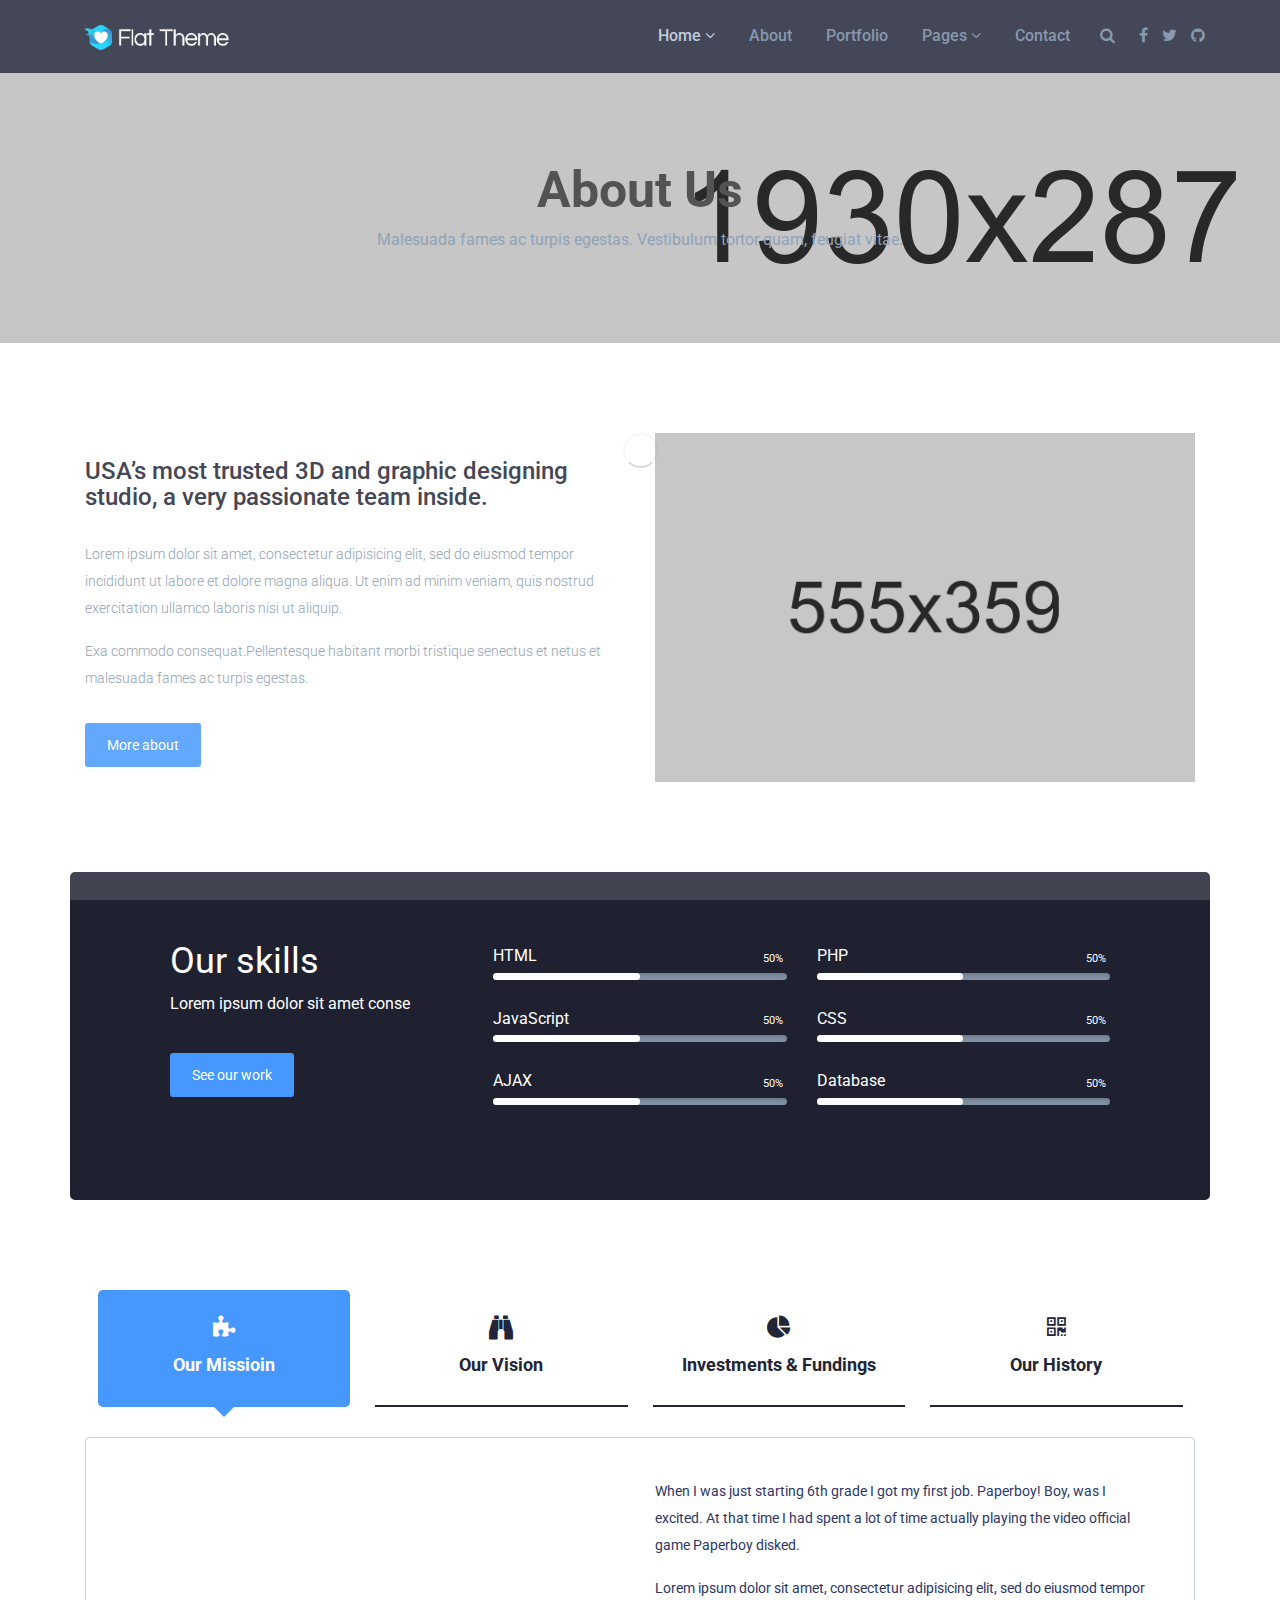
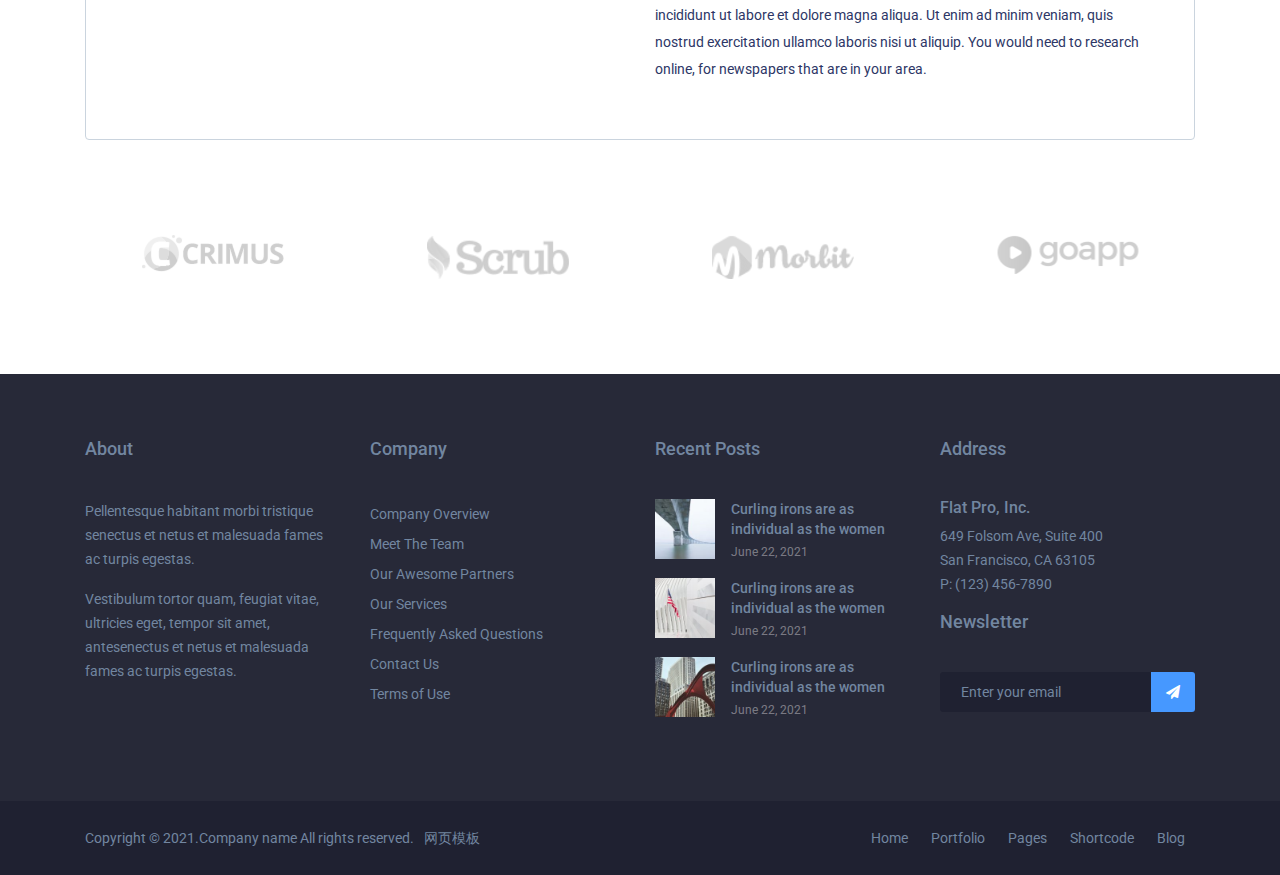
==== about.html @ 031cdf98 "Commit" ====
<!DOCTYPE html>
<html lang="en">

<head>
    <!-- Required meta tags -->
    <meta charset="utf-8">
    <meta name="viewport" content="width=device-width, initial-scale=1, shrink-to-fit=no">
    <title></title>

        <!-- Required CSS files -->
    <link href="https://fonts.googleapis.com/css?family=Roboto:300,300i,400,400i,500,500i,700,700i" rel="stylesheet">
    <link rel="stylesheet" href="assets/css/owl.carousel.css">
    <link rel="stylesheet" href="assets/css/barfiller.css">
    <link rel="stylesheet" href="assets/css/animate.css">
    <link rel="stylesheet" href="assets/css/font-awesome.min.css">
    <link rel="stylesheet" href="assets/css/bootstrap.min.css">
    <link rel="stylesheet" href="assets/css/slicknav.css">
    <link rel="stylesheet" href="assets/css/main.css">
</head>

<body>
    <div class="preloader">
        <span class="preloader-spin"></span>
    </div>
    <div class="site">
        


            <header>
            <div class="container">
                <div class="row">
                    <div class="col-6 col-sm-3 logo-column">
                        <a href="index.html" class="logo">
                            <img src="assets/img/logo.png" alt="logo">
                        </a>
                    </div>
                    <div class="col-6 col-sm-9 nav-column clearfix">
                        <div class="right-nav">
                            <span class="search-icon fa fa-search"></span>
                            <form action="#" class="search-form">
                                <input type="search" placeholder="search now">
                                <button type="submit"><i class="fa fa-search"></i></button>
                            </form>
                            <div class="header-social">
                                <a href="#" class="fa fa-facebook"></a>
                                <a href="#" class="fa fa-twitter"></a>
                                <a href="#" class="fa fa-github"></a>
                            </div>
                        </div>
                        <nav id="menu" class="d-none d-lg-block">
                            <ul>
                                <li class="current-menu-item has-child">
                                    <a href="index.html">Home</a>
                                    <ul class="sub-menu">
                                        <li><a href="index.html">Home - 01</a></li>
                                        <li><a href="index-2.html">Home - 02</a></li>
                                        <li><a href="index-3.html">Home - 03</a></li>
                                    </ul>
                                </li>
                                <li><a href="about.html">About</a></li>
                                <li><a href="portfolio.html">Portfolio</a></li>
                                <li class="has-child">
                                    <a href="#">Pages</a>
                                    <ul class="sub-menu">
                                        <li><a href="404.html">404</a></li>
                                        <li><a href="about.html">About</a></li>
                                        <li><a href="career.html">Career</a></li>
                                        <li><a href="coming-soon.html">Coming Soon</a></li>
                                        <li><a href="contact.html">Contact</a></li>
                                        <li><a href="faq.html">Faq</a></li>
                                        <li><a href="portfolio.html">Portfolio</a></li>
                                        <li><a href="pricing.html">Pricing</a></li>
                                        <li><a href="service.html">Service</a></li>
                                        <li><a href="team.html">Team</a></li>
                                        <li><a href="testimonial.html">Testimonial</a></li>
                                    </ul>
                                </li>
                                <li><a href="contact.html">Contact</a></li>
                            </ul>
                        </nav>
                    </div>
                </div>
            </div>
        </header>    <div class="page-title sp" style="background-image: url(assets/img/page-title.jpg)">
    <div class="container text-center">
        <h2>About Us</h2>
        <p>Malesuada fames ac turpis egestas. Vestibulum tortor quam, feugiat vitae.</p>
    </div>
</div>        
    <div class="about-area sp">
    <div class="container">
        <div class="row">
            <div class="col-md-6">
                <div class="about-content">
                    <h3>USA’s most trusted 3D and graphic designing studio, a very passionate team inside.</h3>
                    <p>Lorem ipsum dolor sit amet, consectetur adipisicing elit, sed do eiusmod tempor incididunt ut labore et dolore magna aliqua. Ut enim ad minim veniam, quis nostrud exercitation ullamco laboris nisi ut aliquip. </p>
                    <p>Exa commodo consequat.Pellentesque habitant morbi tristique senectus et netus et malesuada fames ac turpis egestas.</p>
                    <a href="#" class="button">More about</a>
                </div>
            </div>
            <div class="col-md-6">
                <div class="about-img">
                    <img src="assets/img/about.png" alt="">
                </div>
            </div>
        </div>
    </div>
</div>    <div class="skill-area spb">
    <div class="container">
        <div class="row">
            <div class="col-md-4">
                <div class="skill-title">
                    <h2>Our skills</h2>
                    <p>Lorem ipsum dolor sit amet conse</p>
                    <a href="#" class="button">See our work</a>
                </div>
            </div>
            <div class="col-md-8">
                <div class="row">
                    <div class="col-sm-6 single-skill">
                        <h4>HTML</h4>
                        <div class="barfiller">
                            <span class="tip"></span>
                            <span class="fill" data-percentage="50"></span>
                        </div>
                    </div>
                    <div class="col-sm-6 single-skill">
                        <h4>PHP</h4>
                        <div class="barfiller">
                            <span class="tip"></span>
                            <span class="fill" data-percentage="50"></span>
                        </div>
                    </div>
                    <div class="col-sm-6 single-skill">
                        <h4>JavaScript</h4>
                        <div class="barfiller">
                            <span class="tip"></span>
                            <span class="fill" data-percentage="50"></span>
                        </div>
                    </div>
                    <div class="col-sm-6 single-skill">
                        <h4>CSS</h4>
                        <div class="barfiller">
                            <span class="tip"></span>
                            <span class="fill" data-percentage="50"></span>
                        </div>
                    </div>
                    <div class="col-sm-6 single-skill">
                        <h4>AJAX</h4>
                        <div class="barfiller">
                            <span class="tip"></span>
                            <span class="fill" data-percentage="50"></span>
                        </div>
                    </div>
                    <div class="col-sm-6 single-skill">
                        <h4>Database</h4>
                        <div class="barfiller">
                            <span class="tip"></span>
                            <span class="fill" data-percentage="50"></span>
                        </div>
                    </div>
                </div>
            </div>
        </div>
    </div>
</div>    <div class="tabs-area spb">
    <div class="container">
        <ul class="nav tabs-nav" id="pills-tab" role="tablist">
            <li class="nav-item">
                <a class="nav-link active" id="pills-home-tab" data-toggle="pill" href="#mission">
                    <i class="fa fa-puzzle-piece"></i>
                    <span>Our Missioin</span>
                </a>
            </li>
            <li class="nav-item">
                <a class="nav-link" id="pills-profile-tab" data-toggle="pill" href="#vision">
                    <i class="fa fa-binoculars"></i>
                    <span>Our Vision</span>
                </a>
            </li>
            <li class="nav-item">
                <a class="nav-link" id="pills-profile-tab" data-toggle="pill" href="#funds">
                    <i class="fa fa-pie-chart"></i>
                    <span>Investments & Fundings</span>
                </a>
            </li>
            <li class="nav-item">
                <a class="nav-link" id="pills-profile-tab" data-toggle="pill" href="#history">
                    <i class="fa fa-qrcode"></i>
                    <span>Our History</span>
                </a>
            </li>

        </ul>
        <div class="tab-content" id="pills-tabContent">
            <div class="tab-pane fade show active" id="mission" role="tabpanel">
                <div class="row">
                    <div class="col-md-6">
                        <img src="http://lorempicsum.com/simpsons/490/200/2" alt="">
                    </div>
                    <div class="col-md-6">
                        <p>When I was just starting 6th grade I got my first job. Paperboy! Boy, was I excited. At that time I had spent a lot of time actually playing the video official game Paperboy disked.</p>
                        <p>Lorem ipsum dolor sit amet, consectetur adipisicing elit, sed do eiusmod tempor incididunt ut labore et dolore magna aliqua. Ut enim ad minim veniam, quis nostrud exercitation ullamco laboris nisi ut aliquip. You would need to research online, for newspapers that are in your area.</p>
                    </div>
                </div>
            </div>
            <div class="tab-pane fade" id="vision" role="tabpanel">
                    <div class="row">
                        <div class="col-md-6">
                            <p><strong>When I was just starting 6th grade I got my first job. Paperboy! Boy, was I excited. At that time I had spent a lot of time actually playing the video official game Paperboy disked.</strong></p>
                            <p>Lorem ipsum dolor sit amet, consectetur adipisicing elit, sed do eiusmod tempor incididunt ut labore et dolore magna aliqua. Ut enim ad minim veniam, quis nostrud exercitation ullamco laboris nisi ut aliquip.</p>
                        </div>
                        <div class="col-md-6">
                            <p>When I was just starting 6th grade I got my first job. Paperboy! Boy, was I excited. At that time I had spent a lot of time actually playing the video official game Paperboy disked.</p>
                            <p>Lorem ipsum dolor sit amet, consectetur adipisicing elit, sed do eiusmod tempor incididunt ut labore et dolore magna aliqua. Ut enim ad minim veniam, quis nostrud exercitation ullamco laboris nisi ut aliquip. You would need to research online, for newspapers that are in your area.</p>
                        </div>
                    </div>
            </div>
            <div class="tab-pane fade" id="funds" role="tabpanel">
                    <div class="row">
                        <div class="col-md-6">
                            <p><strong>When I was just starting 6th grade I got my first job. Paperboy! Boy, was I excited. At that time I had spent a lot of time actually playing the video official game Paperboy disked.</strong></p>
                            <p>Lorem ipsum dolor sit amet, consectetur adipisicing elit, sed do eiusmod tempor incididunt ut labore et dolore magna aliqua. Ut enim ad minim veniam, quis nostrud exercitation ullamco laboris nisi ut aliquip.</p>
                        </div>
                        <div class="col-md-6">
                            <img src="http://lorempicsum.com/simpsons/490/200/3" alt="">
                        </div>
                    </div>
            </div>
            <div class="tab-pane fade" id="history" role="tabpanel">
                <div class="row">
                    <div class="col-md-6">
                        <img src="http://lorempicsum.com/simpsons/490/100/3" alt="">
                        <br>
                        <br>
                        <p>Lorem ipsum dolor sit amet, consectetur adipisicing elit, sed do eiusmod tempor incididunt ut labore et dolore magna aliqua. Ut enim ad minim veniam, quis nostrud exercitation ullamco laboris nisi utad minim veniam, quis nostrud exercitation ullamco laboris nisi ut aliquip.</p>
                    </div>
                    <div class="col-md-6">
                        <p><strong>When I was just starting 6th grade I got my first job. Paperboy! Boy, was I excited. At that time I had spent a lot of time actually playing the video official game Paperboy disked.</strong></p>
                        <p>Lorem ipsum dolor sit amet, consectetur adipisicing elit, sed do eiusmod tempor incididunt ut labore et dolore magna aliqua. Ut enim ad minim veniam, quis nostrud exercitation ullamco laboris nisi ut aliquip. You would need to research online, for newspapers that are in your area.</p>
                    </div>
                </div>
            </div>
        </div>

    </div>
</div>    <div class="spb">
        <div class="brand-area">
    <div class="container">
        <div class="row">
            <div class="col-md-3 col-6 single-brand">
                <div class="inner">
                    <a href="#">
                        <img src="assets/img/brand1.png" alt="">
                    </a>
                </div>
            </div>
            <div class="col-md-3 col-6 single-brand">
                <div class="inner">
                    <a href="#">
                        <img src="assets/img/brand2.png" alt="">
                    </a>
                </div>
            </div>
            <div class="col-md-3 col-6 single-brand">
                <div class="inner">
                    <a href="#">
                        <img src="assets/img/brand3.png" alt="">
                    </a>
                </div>
            </div>
            <div class="col-md-3 col-6 single-brand">
                <div class="inner">
                    <a href="#">
                        <img src="assets/img/brand4.png" alt="">
                    </a>
                </div>
            </div>
        </div>
    </div>
</div>    </div>
    <footer>
    <div class="footer-top">
        <div class="container">
            <div class="row">
                <div class="col-md-6 col-lg-3 footer_widget">
                    <div class="inner">
                        <h4>About</h4>
                        <p>Pellentesque habitant morbi tristique senectus et netus et malesuada fames ac turpis egestas.</p>
                        <p>Vestibulum tortor quam, feugiat vitae, ultricies eget, tempor sit amet, antesenectus et netus et malesuada fames ac turpis egestas.</p>
                    </div>
                </div>
                <div class="col-md-6 col-lg-3 footer_widget">
                    <div class="inner">
                        <h4>Company</h4>
                        <ul>
                            <li><a href="#">Company Overview</a></li>
                            <li><a href="#">Meet The Team</a></li>
                            <li><a href="#">Our Awesome Partners</a></li>
                            <li><a href="#">Our Services</a></li>
                            <li><a href="#">Frequently Asked Questions</a></li>
                            <li><a href="#">Contact Us</a></li>
                            <li><a href="#">Terms of Use</a></li>
                        </ul>
                    </div>
                </div>
                <div class="col-md-6 col-lg-3 footer_widget">
                    <div class="inner">
                        <h4>Recent Posts</h4>
                        <div class="media">
                            <a href="#">
                                <img src="assets/img/recent1.jpg" class="d-flex mr-3" alt="">
                            </a>
                            <div class="media-body">
                                <h5>
                                    <a href="#">Curling irons are as individual as the women</a>
                                </h5>
                                <span>June 22, 2021</span>
                            </div>
                        </div>
                        <div class="media">
                            <a href="#">
                                <img src="assets/img/recent2.jpg" class="d-flex mr-3" alt="">
                            </a>
                            <div class="media-body">
                                <h5>
                                    <a href="#">Curling irons are as individual as the women</a>
                                </h5>
                                <span>June 22, 2021</span>
                            </div>
                        </div>
                        <div class="media">
                            <a href="#">
                                <img src="assets/img/recent3.jpg" class="d-flex mr-3" alt="">
                            </a>
                            <div class="media-body">
                                <h5>
                                    <a href="#">Curling irons are as individual as the women</a>
                                </h5>
                                <span>June 22, 2021</span>
                            </div>
                        </div>
                    </div>
                </div>
                <div class="col-md-6 col-lg-3 footer_widget">
                    <div class="inner">
                        <h4>Address</h4>
                        <h5>Flat Pro, Inc.</h5>
                        <p>649 Folsom Ave, Suite 400 <br>San Francisco, CA 63105 <br>P: (123) 456-7890</p>
                        <h4>Newsletter</h4>
                        <form action="#" class="nw_form">
                            <input placeholder="Enter your email" type="email">
                            <button><i class="fa fa-paper-plane"></i></button>
                        </form>
                    </div>
                </div>
            </div>
        </div>
    </div>
    <div class="footer-bottom">
        <div class="container">
            <div class="row">
                <div class="col-lg-6">
                    <div class="copyright-txt">
                        Copyright &copy; 2021.Company name All rights reserved.<a target="_blank" href="http://sc.chinaz.com/moban/">&#x7F51;&#x9875;&#x6A21;&#x677F;</a>
                    </div>
                </div>
                <div class="col-lg-6 text-right">
                    <div class="footer-nav">
                        <a href="#">Home</a>
                        <a href="#">Portfolio</a>
                        <a href="#">Pages</a>
                        <a href="#">Shortcode</a>
                        <a href="#">Blog</a>
                    </div>
                </div>
            </div>
        </div>
    </div>
</footer>
       
       
        
    </div>

    <!--Required JS files-->
<script src="assets/js/jquery-2.2.4.min.js"></script>
<script src="assets/js/vendor/popper.min.js"></script>
<script src="assets/js/vendor/bootstrap.min.js"></script>
<script src="assets/js/vendor/owl.carousel.min.js"></script>
<script src="assets/js/vendor/isotope.pkgd.min.js"></script>
<script src="assets/js/vendor/jquery.barfiller.js"></script>
<script src="assets/js/vendor/loopcounter.js"></script>
<script src="assets/js/vendor/slicknav.min.js"></script>
<script src="assets/js/active.js"></script>

</body>

</html>
---- assets/css/barfiller.css ----
body {
    font-family: Arial;
    background:#eee;
}

.barfiller {
    width:100%;
    height:12px;
    background:#fcfcfc;
    border:1px solid #ccc;
    position:relative;
    margin-bottom:20px;
    box-shadow: inset 1px 4px 9px -6px rgba(0,0,0,.5); 
    -moz-box-shadow: inset 1px 4px 9px -6px rgba(0,0,0,.5); 
}

.barfiller .fill {
    display:block;
    position:relative;
    width:0px;
    height:100%;
    background:#333;
    z-index:1;
}

.barfiller .tipWrap {
    display:none;
}

.barfiller .tip {
    margin-top:-30px;
    padding:2px 4px;
    font-size:11px;
    color:#fff;
    left:0px;
    position:absolute;
    z-index:2;
    background: #333;
} 

.barfiller .tip:after {
    border:solid;
    border-color:rgba(0,0,0,.8) transparent;
    border-width:6px 6px 0 6px;
    content:"";
    display:block;
    position:absolute;
    left:9px;
    top:100%;
    z-index:9
}
---- assets/css/main.css ----
@charset "UTF-8";
/*******************************************
 *******************************************
 *
 * @File: FlatPro by themeum.
 *
 * This file contains the styling for the actual theme, this
 * is the file you need to edit to change the look of the
 * theme.
 *
 * This files contents are outlined below >>>
 *
 *******************************************
 *******************************************
 *
 * == INDEX PAGE CSS
 *
 * 00 - 00 - common & reset css
 * 01. header
 * 02. hero-area 
 * 03. brand-area
 * 04. service-area
 * 05. portfolio-area
 * 06. testimonial-area
 * 07. faq-area
 * 08. footer-top
 * 09. tabs-area
 * 10. about-area
 * 11. team-area
 * 12. contact-area
 * 13. skill-area
 * 14. pricing-area
 * 15. extra */
/*****************************
 *   00 - common & reset css
 *****************************
 *
 */
.c1 {
  color: #2d3666; }

.c1-bg {
  background-color: #2d3666; }

.c1-bo {
  border-color: #2d3666 !important; }

.c2 {
  color: #222538; }

.c2-bg {
  background-color: #222538; }

.c2-bo {
  border-color: #222538 !important; }

.c3, #menu ul ul li a:hover, .single-service.bordered .inner:hover .icon, .bordered.single-service-2 .inner:hover .icon, .bordered.single-service-3 .inner:hover .icon,
.single-service.bordered .inner:hover h4,
.bordered.single-service-2 .inner:hover h4,
.bordered.single-service-3 .inner:hover h4, .single-service-3 .inner:hover .title .icon, .isotope-menu li.active, .isotope-menu li:hover, .single-portfolio .inner .portfolio-img .hover-content .button, .single-portfolio .inner .portfolio-content h3:hover, .faq-sidebar li a, .single-pricing .inner a.button:hover, .single-pricing-2 .inner a.button:hover, .single-pricing-2.active .inner a.button {
  color: #4698ff; }

.c3-bg, .bg1, .button, .hero-slider .owl-dots .owl-dot.active, .single-service-2:hover .inner, .single-portfolio .inner .portfolio-img .hover-content, .faq .single-item.active, .single-faq h2 span, .footer_widget .nw_form button, .tabs-area .tabs-nav li a.active, .single-team .inner .team-img::after, .single-pricing.active .inner, .active.single-pricing-2 .inner, .single-pricing-2.active .inner .title .price {
  background-color: #4698ff; }

.c3-bo, .button, .single-service.bordered .inner:hover, .bordered.single-service-2 .inner:hover, .bordered.single-service-3 .inner:hover, .testimonial-slider .single-slide, .tabs-area .tabs-nav li a::after, .tabs-area .tabs-nav li a.active, .contact-form input:not([type="submit"]):focus,
.contact-form textarea:focus {
  border-color: #4698ff !important; }

.trns, .button, .button-2, .nav-column a, .nav-column span, .nav-column .right-nav span, form.search-form, #menu ul > li > a, #menu ul ul, #menu ul ul::after, #menu ul ul li a, .hero-slider .owl-dots .owl-dot, .single-service .inner, .single-service-2 .inner, .single-service-3 .inner, .single-service .inner .title .icon, .single-service-2 .inner .title .icon, .single-service-3 .inner .title .icon, .single-service .inner .title h4, .single-service-2 .inner .title h4, .single-service-3 .inner .title h4, .single-service .inner .content, .single-service-2 .inner .content, .single-service-3 .inner .content, .isotope-menu li, .single-portfolio .inner .portfolio-img .hover-content, .single-portfolio .inner .portfolio-content h3, .faq-sidebar li a, .single-team .inner .team-img::after, .contact-form input:not([type="submit"]),
.contact-form textarea {
  -webkit-transition: all 0.3s cubic-bezier(0.84, 0.35, 0.39, 0.74) 0s;
  transition: all 0.3s cubic-bezier(0.84, 0.35, 0.39, 0.74) 0s; }

* {
  margin: 0;
  padding: 0; }

a:focus,
a:hover,
a:visited,
input,
input:hover,
input:focus,
input:active,
select {
  text-decoration: none;
  outline: none !important; }

img {
  max-width: 100%; }

a,
span {
  display: inline-block; }

.no-padding {
  padding: 0; }

.static {
  position: static; }

.relative {
  position: relative; }

.bg2 {
  background-color: #f3f6fa; }

.sp {
  padding-top: 90px;
  padding-bottom: 90px; }

.spt {
  padding-top: 90px; }

.spb {
  padding-bottom: 90px; }

/* preloader css */
.preloader {
  display: -webkit-box;
  display: -ms-flexbox;
  display: -webkit-flex;
  display: flex;
  -webkit-box-pack: center;
  -ms-flex-pack: center;
  -webkit-justify-content: center;
  justify-content: center;
  -webkit-box-orient: vertical;
  -webkit-box-direction: normal;
  -ms-flex-direction: column;
  -webkit-flex-direction: column;
  flex-direction: column;
  height: 100%;
  width: 100%;
  z-index: 99;
  position: fixed;
  top: 0;
  left: 0;
  background: #fff;
  text-align: center; }

.preloader-spin {
  margin: 0 auto;
  height: 35px;
  width: 35px;
  display: inline-block;
  background: transparent;
  border-radius: 50%;
  border-width: 2px;
  border-style: solid;
  border-color: #d0d0d0 #d0d0d0 #111111 #d0d0d0;
  animation: 1s linear 0s normal none infinite running spinner_preloader; }

@keyframes spinner_preloader {
  0% {
    transform: rotate(0deg); }
  50% {
    transform: rotate(360deg); }
  100% {
    transform: rotate(720deg); } }
/* button */
.button {
  font-size: 14px;
  line-height: 40px;
  padding: 0 20px;
  border: 2px solid;
  color: #fff;
  border-radius: 3px;
  font-weight: 400; }
  .button:hover {
    color: #fff;
    background-color: #333;
    border-color: #333 !important; }
  @media only screen and (max-width: 767px) {
    .button {
      font-size: 13px;
      padding: 0 15px;
      line-height: 32px; } }

.button-2 {
  font-size: 14px;
  line-height: 40px;
  padding: 0 20px;
  border: 2px solid;
  color: #fff;
  background-color: transparent;
  border: 2px solid #c1c2c5;
  color: #2d3666;
  border-radius: 3px;
  font-weight: 400; }
  .button-2:hover {
    color: #fff;
    background-color: #333;
    border-color: #333; }
  @media only screen and (max-width: 767px) {
    .button-2 {
      font-size: 13px;
      padding: 0 15px;
      line-height: 32px; } }

/* section title */
.section-title {
  text-align: center;
  font-size: 16px;
  color: #7d91aa;
  font-weight: 300;
  margin-bottom: 30px; }
  .section-title h2 {
    margin: 0 0 5px;
    font-size: 40px;
    font-weight: 700;
    color: #222538; }
  .section-title.white {
    color: #ffffff; }
    .section-title.white h2 {
      color: #fff; }

/* page-title */
.page-title {
  font-size: 16px;
  color: #7d91aa; }
  .page-title h2 {
    font-size: 50px;
    font-weight: 700;
    color: #333; }
  .page-title p:last-child {
    margin-bottom: 0; }

body {
  font-family: "Roboto", sans-serif;
  font-size: 14px;
  line-height: 27px;
  font-weight: 400;
  color: #2d3666; }

h1, h2, h3, h4, h5, h6 {
  color: #222538; }

iframe {
  border: none; }

.slicknav_menu {
  background-color: #1f2131;
  border-bottom: 1px solid #585757; }
  @media only screen and (min-width: 991px) {
    .slicknav_menu {
      display: none; } }

/*****************************
 *   01. header
 ***************************** */
header {
  background-color: #222538;
  padding: 18px 0; }

.logo-column a.logo {
  height: 35px;
  padding: 5px 0; }
  .logo-column a.logo img {
    max-height: 100%; }

.nav-column {
  padding: 5px 0;
  font-size: 16px; }
  .nav-column a, .nav-column span {
    color: #7286a0;
    line-height: 25px;
    vertical-align: top;
    cursor: pointer; }
    .nav-column a:hover, .nav-column span:hover {
      color: #b5c3d4; }
  .nav-column .right-nav {
    float: right;
    position: relative; }
    .nav-column .right-nav span {
      padding: 0 15px; }
    .nav-column .right-nav .search-icon.active {
      color: red; }
    .nav-column .right-nav .search-icon.active::before {
      content: ""; }
    .nav-column .right-nav .header-social {
      display: inline-block; }
      .nav-column .right-nav .header-social a {
        padding: 0 5px;
        vertical-align: top; }

form.search-form {
  position: absolute;
  right: 100%;
  top: 50%;
  z-index: 2;
  width: 230px;
  transform: translateY(-50%);
  opacity: 0;
  visibility: hidden; }
  form.search-form.active {
    opacity: 1;
    visibility: visible; }
  @media only screen and (max-width: 767px) {
    form.search-form {
      transform: translateY(50%) translateX(0%);
      right: 50%;
      margin-top: 20px;
      box-shadow: 0 0 5px rgba(0, 0, 0, 0.3); } }

form.search-form input {
  border: none;
  width: 100%;
  border-radius: 5px;
  height: 40px;
  text-indent: 20px; }

form.search-form button {
  border: none;
  right: 0;
  position: absolute;
  top: 0;
  width: 38px;
  background: transparent;
  height: 100%; }

#menu ul {
  text-align: right;
  margin: 0; }
  #menu ul li.has-child > a::after {
    content: "";
    font-family: "fontawesome";
    margin-left: 4px; }
  #menu ul > li {
    display: inline-block;
    position: relative; }
    #menu ul > li > a {
      padding: 0 15px;
      font-weight: 500;
      line-height: 25px; }
      #menu ul > li > a:hover {
        color: #b5c3d4; }
    #menu ul > li.current-menu-item > a {
      color: #b5c3d4; }

#menu ul ul {
  position: absolute;
  background-color: #fff;
  left: 0;
  top: calc(100% + 23px);
  z-index: 2;
  width: 220px;
  text-align: left;
  padding: 15px 20px;
  opacity: 0;
  visibility: hidden;
  box-shadow: 0 2px 3px rgba(0, 0, 0, 0.15); }
  #menu ul ul::after {
    content: "";
    border: 8px solid transparent;
    border-bottom-color: #fff;
    left: 25px;
    top: -16px;
    position: absolute; }
  #menu ul ul::before {
    content: "";
    position: absolute;
    height: 20px;
    width: 100%;
    left: 0;
    top: -20px; }
  #menu ul ul li {
    display: block; }
    #menu ul ul li a {
      display: block;
      font-weight: 300;
      color: #222538;
      font-size: 13px;
      padding: 0;
      margin: 5px 0; }

#menu ul li:hover > ul {
  opacity: 1;
  visibility: visible; }

/*****************************
 *   02. hero-area
 ***************************** */
.hero-slider .single-slide {
  height: 715px;
  background-size: cover;
  background-position: center center;
  display: -webkit-box;
  display: -ms-flexbox;
  display: -webkit-flex;
  display: flex;
  -webkit-box-pack: center;
  -ms-flex-pack: center;
  -webkit-justify-content: center;
  justify-content: center;
  -webkit-box-orient: vertical;
  -webkit-box-direction: normal;
  -ms-flex-direction: column;
  -webkit-flex-direction: column;
  flex-direction: column;
  font-size: 24px;
  line-height: 34px;
  font-weight: 300;
  position: relative; }
  @media only screen and (max-width: 991px) {
    .hero-slider .single-slide {
      height: auto;
      padding: 60px 30px 100px;
      z-index: 1; }
      .hero-slider .single-slide::after {
        content: "";
        height: 100%;
        width: 100%;
        background-color: #f1f4f9;
        z-index: -1;
        left: 0;
        top: 0;
        position: absolute; } }
  @media only screen and (max-width: 767px) {
    .hero-slider .single-slide {
      font-size: 18px;
      line-height: 24px;
      text-align: center; } }
  .hero-slider .single-slide h2 {
    font-size: 50px;
    line-height: 67px;
    margin: 0 0 25px;
    font-weight: 700; }
    @media only screen and (max-width: 767px) {
      .hero-slider .single-slide h2 {
        font-size: 30px;
        line-height: 35px; } }
  .hero-slider .single-slide .slide-btn {
    margin-top: 50px; }
    .hero-slider .single-slide .slide-btn a:not(:last-child) {
      margin-right: 4px; }
.hero-slider .owl-dots {
  display: inline-block;
  position: absolute;
  left: 50%;
  bottom: 20px;
  -webkit-transform: translateX(-50%);
  transform: translateX(-50%); }
  .hero-slider .owl-dots .owl-dot {
    background-color: #fff;
    display: inline-block;
    width: 20px;
    height: 8px;
    margin: 0 3px;
    border-radius: 30px; }
    .hero-slider .owl-dots .owl-dot.active {
      width: 40px; }
.hero-slider .owl-nav > div {
  position: absolute;
  left: 0;
  top: 50%;
  height: 40px;
  width: 40px;
  background-color: #fff;
  text-align: center;
  line-height: 40px;
  -webkit-transform: translateY(-50%);
  transform: translateY(-50%); }
  .hero-slider .owl-nav > div.owl-next {
    left: auto;
    right: 0; }

/*****************************
 *   03. brand-area
 ***************************** */
.brand-area {
  padding: 50px 0; }

.spb .brand-area {
  padding: 0; }

.single-brand {
  text-align: center;
  margin: 5px 0; }

/*****************************
 *   04. service-area
 ***************************** */
.single-service, .single-service-2, .single-service-3 {
  margin: 15px 0; }
  .single-service .inner, .single-service-2 .inner, .single-service-3 .inner {
    background-color: #fff;
    border-radius: 7px;
    padding: 30px; }
    .single-service .inner:hover, .single-service-2 .inner:hover, .single-service-3 .inner:hover {
      box-shadow: 2px 2px 25px rgba(0, 0, 0, 0.15); }
    .single-service .inner .title, .single-service-2 .inner .title, .single-service-3 .inner .title {
      overflow: hidden;
      margin-bottom: 15px; }
      .single-service .inner .title .icon, .single-service-2 .inner .title .icon, .single-service-3 .inner .title .icon {
        float: left;
        font-size: 26px; }
      .single-service .inner .title h4, .single-service-2 .inner .title h4, .single-service-3 .inner .title h4 {
        padding-left: 50px;
        font-size: 20px;
        margin: 3px 0 0; }
    .single-service .inner .content, .single-service-2 .inner .content, .single-service-3 .inner .content {
      font-weight: 300;
      font-size: 14px;
      color: #2d3666;
      line-height: 26px; }
      .single-service .inner .content p:last-child, .single-service-2 .inner .content p:last-child, .single-service-3 .inner .content p:last-child {
        margin-bottom: 0; }
  .single-service.bordered .inner, .bordered.single-service-2 .inner, .bordered.single-service-3 .inner {
    border: 1px solid #cad4de;
    box-shadow: none; }

.single-service-2 {
  text-align: center; }
  .single-service-2 .inner {
    border: 1px solid #cad4de;
    border-radius: 5px;
    padding: 85px 40px; }
    .single-service-2 .inner .content {
      font-size: 16px;
      color: #7288b5;
      margin-top: 25px; }
    .single-service-2 .inner .title {
      text-align: center; }
      .single-service-2 .inner .title .icon {
        float: none;
        display: block;
        font-size: 40px;
        margin-bottom: 30px; }
      .single-service-2 .inner .title h4 {
        padding-left: 0; }
  .single-service-2:hover .inner {
    color: #fff; }
    .single-service-2:hover .inner .content,
    .single-service-2:hover .inner .title h4 {
      color: #fff; }

.single-service-3 {
  margin: 30px 0; }
  .single-service-3 .inner {
    background: transparent;
    padding: 0;
    color: #fff; }
    .single-service-3 .inner:hover {
      box-shadow: none; }
    .single-service-3 .inner .content,
    .single-service-3 .inner .title h4 {
      color: #fff;
      padding-left: 100px; }
    .single-service-3 .inner .title h4 {
      font-size: 24px; }
    .single-service-3 .inner .content {
      font-size: 16px; }
    .single-service-3 .inner .title .icon {
      background-color: rgba(255, 255, 255, 0.2);
      width: 70px;
      height: 70px;
      text-align: center;
      line-height: 70px;
      border-radius: 4px;
      position: absolute;
      left: 15px;
      top: 0;
      font-size: 34px; }
    .single-service-3 .inner:hover .title .icon {
      background-color: #fff; }

/*****************************
 *   05. portfolio-area
 ***************************** */
.isotope-menu {
  margin: 0 0 20px;
  padding: 0;
  list-style: none;
  text-align: center;
  display: block;
  width: 100%;
  font-size: 16px;
  font-weight: 400; }
  .isotope-menu li {
    display: inline-block;
    padding: 0 15px;
    cursor: pointer;
    color: #7286a0; }

.single-portfolio {
  margin: 20px 0; }
  .single-portfolio .inner .portfolio-img {
    position: relative; }
    .single-portfolio .inner .portfolio-img img {
      width: 100%; }
    .single-portfolio .inner .portfolio-img .hover-content {
      position: absolute;
      height: 100%;
      width: 100%;
      left: 0;
      top: 0;
      display: -webkit-box;
      display: -ms-flexbox;
      display: -webkit-flex;
      display: flex;
      -webkit-box-pack: center;
      -ms-flex-pack: center;
      -webkit-justify-content: center;
      justify-content: center;
      -webkit-box-orient: vertical;
      -webkit-box-direction: normal;
      -ms-flex-direction: column;
      -webkit-flex-direction: column;
      flex-direction: column;
      text-align: center;
      opacity: 0;
      visibility: hidden; }
      .single-portfolio .inner .portfolio-img .hover-content .button {
        background-color: #fff;
        border-color: #fff !important; }
        .single-portfolio .inner .portfolio-img .hover-content .button:hover {
          background-color: #222;
          color: #fff;
          border-color: #222 !important; }
    .single-portfolio .inner .portfolio-img:hover .hover-content {
      opacity: 1;
      visibility: visible; }
  .single-portfolio .inner .portfolio-content {
    text-align: center;
    padding-top: 25px;
    color: #6d7784; }
    .single-portfolio .inner .portfolio-content a {
      display: block; }
    .single-portfolio .inner .portfolio-content h3 {
      font-weight: 400;
      margin: 0;
      font-size: 24px; }

/*****************************
 *   06. testimonial-area
 ***************************** */
.testimonial-area .section-title {
  margin-bottom: 45px; }

.testimonial-slider .single-slide {
  background-color: #fff;
  padding: 35px;
  border-radius: 5px;
  font-weight: 300;
  color: #7d91aa;
  border: 1px solid; }
  .testimonial-slider .single-slide img {
    width: auto; }
  .testimonial-slider .single-slide .client-info {
    overflow: hidden; }
    .testimonial-slider .single-slide .client-info .client-img {
      width: 58px;
      float: left;
      border-radius: 50%;
      overflow: hidden; }
    .testimonial-slider .single-slide .client-info .client-data {
      padding-left: 78px; }
      .testimonial-slider .single-slide .client-info .client-data h4 {
        font-size: 16px;
        margin: 4px 0 0; }
.testimonial-slider .owl-nav > div {
  background-color: #222222;
  width: 35px;
  height: 35px;
  line-height: 35px;
  text-align: center;
  color: #fff;
  position: absolute;
  left: -55px;
  top: 50%;
  -webkit-transform: translateY(-50%);
  transform: translateY(-50%);
  border-radius: 4px; }
  @media only screen and (max-width: 991px) {
    .testimonial-slider .owl-nav > div {
      left: -12.5px;
      height: 25px;
      width: 25px;
      line-height: 25px; }
      .testimonial-slider .owl-nav > div i {
        font-size: 13px; } }
  .testimonial-slider .owl-nav > div.owl-next {
    left: auto;
    right: -55px; }
    @media only screen and (max-width: 991px) {
      .testimonial-slider .owl-nav > div.owl-next {
        right: -12.5px; } }

/*****************************
 *   07. faq-area
 ***************************** */
.faq-area .section-title {
  margin-bottom: 60px; }

.faq {
  padding: 0;
  margin: 0;
  list-style: none; }
  .faq .single-item {
    background-color: #fff;
    padding: 20px;
    padding-left: 50px;
    line-height: 28px;
    font-weight: 700;
    margin-bottom: 10px;
    cursor: pointer;
    border-radius: 4px;
    position: relative; }
    .faq .single-item::after {
      content: "+";
      width: 25px;
      height: 25px;
      border-radius: 50%;
      background-color: #222;
      color: #fff;
      position: absolute;
      left: 15px;
      top: 15px;
      text-align: center;
      line-height: 25px;
      font-size: 20px; }
    .faq .single-item.active::after {
      content: "-";
      background-color: #fff;
      color: #222; }
    .faq .single-item.active {
      color: #fff; }
      .faq .single-item.active h4 {
        color: #fff; }
    .faq .single-item h4 {
      font-size: 16px;
      margin: 0; }
    .faq .single-item .content {
      padding-top: 15px;
      font-size: 14px;
      font-weight: 400;
      display: none; }

.single-faq {
  border: 1px solid #cad4de;
  padding: 35px;
  margin-bottom: 30px;
  border-radius: 5px;
  color: #7d91aa;
  font-size: 14px;
  font-weight: 300; }
  .single-faq h2 {
    font-size: 24px;
    margin-bottom: 20px; }
    .single-faq h2 span {
      height: 40px;
      width: 40px;
      text-align: center;
      line-height: 40px;
      color: #fff;
      border-radius: 4px;
      margin-right: 20px; }
      @media only screen and (max-width: 991px) {
        .single-faq h2 span {
          font-size: 18px;
          line-height: 30px;
          height: 30px;
          width: 30px;
          margin-right: 15px; } }

.faq-sidebar-wrap {
  border: 1px solid #cad4de;
  margin-bottom: 30px;
  padding: 35px;
  border-radius: 4px; }
  @media only screen and (max-width: 991px) {
    .faq-sidebar-wrap {
      padding: 15px; } }
  .faq-sidebar-wrap h3 {
    font-size: 20px;
    font-weight: 400;
    margin: 0 0 15px; }

.faq-sidebar {
  padding: 0;
  list-style: none;
  margin: 0; }
  .faq-sidebar li {
    position: relative;
    padding-left: 20px; }
    .faq-sidebar li a:hover {
      color: #222; }
    .faq-sidebar li span {
      color: #7d91aa;
      position: absolute;
      left: 0;
      top: 0; }

/*****************************
 *   08. footer-top
 ***************************** */
footer {
  background-color: #272938;
  color: #7286a0;
  line-height: 24px; }

.footer-top {
  padding: 65px 0; }
  @media only screen and (max-width: 991px) {
    .footer-top {
      padding: 30px 0; } }
  .footer-top .media img {
    width: 60px; }
    .footer-top .media img img {
      width: 100%; }

.footer_widget h5 {
  font-size: 16px; }

.footer_widget h4,
.footer_widget h5 {
  color: #7286a0; }

@media only screen and (max-width: 991px) {
  .footer_widget {
    padding: 15px; } }
.footer_widget h4 {
  margin-bottom: 40px;
  font-size: 18px; }
  @media only screen and (max-width: 991px) {
    .footer_widget h4 {
      margin-bottom: 20px; } }
.footer_widget ul {
  list-style: none;
  padding: 0;
  margin: 0; }
  .footer_widget ul li a {
    color: #7286a0;
    padding: 3px 0; }
.footer_widget .media {
  margin-bottom: 14px; }
  .footer_widget .media h5 {
    margin: 0;
    line-height: 20px; }
  .footer_widget .media a {
    color: #7286a0;
    font-size: 14px; }
  .footer_widget .media span {
    color: rgba(255, 255, 255, 0.4);
    font-size: 12px; }
.footer_widget .nw_form {
  position: relative; }
  .footer_widget .nw_form input {
    width: 100%;
    display: block;
    background-color: #1f2131;
    border-radius: 3px;
    height: 40px;
    border: 1px solid #1f2131;
    color: #7286a0;
    text-indent: 20px; }
    .footer_widget .nw_form input::-webkit-input-placeholder {
      color: #7286a0; }
    .footer_widget .nw_form input::-moz-placeholder {
      color: #7286a0; }
    .footer_widget .nw_form input:-ms-input-placeholder {
      color: #7286a0; }
    .footer_widget .nw_form input:-moz-placeholder {
      color: #7286a0; }
  .footer_widget .nw_form button {
    position: absolute;
    right: 0;
    top: 0;
    height: 40px;
    border: none;
    color: #fff;
    padding: 0 15px;
    border-radius: 0 3px 3px 0; }

.footer-bottom {
  background-color: #1f2131;
  padding: 25px 0; }
  .footer-bottom a {
    color: #7286a0;
    padding: 0 10px; }
  @media only screen and (max-width: 991px) {
    .footer-bottom {
      text-align: center; }
      .footer-bottom .text-right {
        text-align: center !important;
        margin-top: 5px; } }

/*****************************
 *   09. tabs-area
 ***************************** */
.tabs-area .tabs-nav {
  display: block;
  padding-bottom: 30px;
  overflow: hidden; }
  .tabs-area .tabs-nav li {
    width: 25%;
    padding: 0 12.5px;
    display: inline-block;
    float: left;
    position: relative; }
    @media only screen and (max-width: 991px) {
      .tabs-area .tabs-nav li {
        width: 50%;
        margin-top: -5px; } }
    .tabs-area .tabs-nav li a {
      text-align: center;
      color: #222538;
      display: block;
      border-bottom: 2px solid #222538;
      padding: 25px 0; }
      .tabs-area .tabs-nav li a::after {
        content: "";
        border: 10px solid transparent;
        position: absolute;
        top: 100%;
        left: 50%;
        opacity: 0;
        -webkit-transform: translateX(-50%);
        transform: translateX(-50%); }
      .tabs-area .tabs-nav li a i {
        display: block;
        font-size: 24px;
        margin-bottom: 12px; }
      .tabs-area .tabs-nav li a span {
        font-size: 18px;
        font-weight: 700; }
    .tabs-area .tabs-nav li a.active {
      color: #fff;
      border-radius: 5px; }
      .tabs-area .tabs-nav li a.active::after {
        border-bottom-color: transparent !important;
        border-left-color: transparent !important;
        border-right-color: transparent !important;
        opacity: 1; }

.tabs-area .tab-content {
  border: 1px solid #cad4de;
  padding: 40px;
  border-radius: 4px; }

/*****************************
 *   10. about-area
 ***************************** */
.about-content {
  color: #7d91aa;
  font-weight: 300;
  margin-top: 25px; }
  @media only screen and (max-width: 991px) {
    .about-content {
      margin-bottom: 20px; } }
  .about-content h3 {
    font-size: 24px;
    margin-bottom: 30px; }
  .about-content a.button {
    margin-top: 15px; }

/*****************************
 *   11. team-area
 ***************************** */
.single-team .inner {
  text-align: center; }
  .single-team .inner .team-img {
    position: relative; }
    .single-team .inner .team-img img {
      width: 100%; }
    .single-team .inner .team-img::after {
      content: "";
      position: absolute;
      width: 100%;
      height: 100%;
      top: 0;
      left: 0;
      opacity: 0; }
    .single-team .inner .team-img:hover::after {
      opacity: 0.4; }
  .single-team .inner .team-content {
    padding: 25px 0; }
    .single-team .inner .team-content h4 {
      font-size: 18px;
      font-weight: 400; }
    .single-team .inner .team-content h5 {
      font-weight: 300;
      font-size: 16px;
      color: #7d91aa; }
    .single-team .inner .team-content a {
      display: inline-block;
      color: #7d91aa;
      padding: 2px;
      margin: 0 3px;
      font-size: 16px; }

/*****************************
 *   12. contact-area
 ***************************** */
@media only screen and (max-width: 767px) {
  .contact-info {
    margin-bottom: 30px; } }
.contact-info .single-info {
  font-size: 16px;
  font-weight: 300; }
  .contact-info .single-info:not(:last-child) {
    margin-bottom: 20px; }
  .contact-info .single-info h5 {
    font-size: 16px;
    font-weight: 500;
    color: #7d91aa; }
  .contact-info .single-info p:last-child {
    margin-bottom: 0; }
  .contact-info .single-info a {
    color: #333;
    display: inline-block;
    margin-right: 8px; }

.contact-form {
  border: 1px solid #cad4de;
  padding: 40px;
  border-radius: 3px; }
  .contact-form input:not([type="submit"]),
  .contact-form textarea {
    border: 1px solid #cad4de;
    width: 100%;
    background-color: #f9fbfd;
    margin-bottom: 30px;
    border-radius: 3px;
    height: 40px;
    text-indent: 20px; }
    .contact-form input:not([type="submit"])::-webkit-input-placeholder,
    .contact-form textarea::-webkit-input-placeholder {
      color: #7d91aa; }
    .contact-form input:not([type="submit"])::-moz-placeholder,
    .contact-form textarea::-moz-placeholder {
      color: #7d91aa; }
    .contact-form input:not([type="submit"]):-ms-input-placeholder,
    .contact-form textarea:-ms-input-placeholder {
      color: #7d91aa; }
    .contact-form input:not([type="submit"]):-moz-placeholder,
    .contact-form textarea:-moz-placeholder {
      color: #7d91aa; }
    .contact-form input:not([type="submit"]):focus,
    .contact-form textarea:focus {
      outline: none;
      border: 1px solid; }
  .contact-form textarea {
    height: 120px;
    padding-top: 10px; }

.google-map {
  height: 500px;
  width: 100%;
  display: block;
  background-color: #eee; }
  @media only screen and (max-width: 767px) {
    .google-map {
      height: 280px; } }
  .google-map iframe {
    width: 100%;
    height: 100%;
    border: none; }

/*****************************
 *   13. skill-area
 ***************************** */
.skill-area .container {
  background-color: #1f2131;
  border-radius: 5px;
  padding: 70px 100px;
  color: #fff; }
  @media only screen and (max-width: 991px) {
    .skill-area .container {
      padding: 40px; } }

.skill-title {
  font-size: 16px; }
  @media only screen and (max-width: 991px) {
    .skill-title {
      margin-bottom: 40px; } }
  .skill-title h2 {
    color: #fff;
    font-size: 36px;
    font-weight: 400; }
  .skill-title a.button {
    margin-top: 20px; }

.single-skill {
  margin: 5px 0; }
  .single-skill h4 {
    color: #fff;
    font-size: 16px;
    font-weight: 400; }
  .single-skill .barfiller {
    height: 7px;
    background-color: #8394a7;
    border: none;
    border-radius: 5px; }
    .single-skill .barfiller .fill {
      background-color: #fff !important;
      border-radius: 5px; }
    .single-skill .barfiller .tip {
      right: 0 !important;
      left: auto !important;
      background-color: transparent; }
      .single-skill .barfiller .tip::after {
        opacity: 0; }

/*****************************
 *   14. pricing-area
 ***************************** */
.single-pricing, .single-pricing-2 {
  margin: 7.5px 0; }
  .single-pricing .inner, .single-pricing-2 .inner {
    background-color: #1f2131;
    padding: 35px;
    color: #90a0b2;
    border-radius: 5px;
    font-weight: 300; }
    .single-pricing .inner .title .price, .single-pricing-2 .inner .title .price {
      width: 85px;
      height: 85px;
      text-align: center;
      display: -webkit-box;
      display: -ms-flexbox;
      display: -webkit-flex;
      display: flex;
      -webkit-box-pack: center;
      -ms-flex-pack: center;
      -webkit-justify-content: center;
      justify-content: center;
      -webkit-box-orient: vertical;
      -webkit-box-direction: normal;
      -ms-flex-direction: column;
      -webkit-flex-direction: column;
      flex-direction: column;
      background-color: #363950;
      position: absolute;
      right: 35px;
      top: 25px;
      border-radius: 15px; }
      .single-pricing .inner .title .price span, .single-pricing-2 .inner .title .price span {
        color: #fff; }
      .single-pricing .inner .title .price span:first-child, .single-pricing-2 .inner .title .price span:first-child {
        font-size: 24px;
        font-weight: 700; }
    .single-pricing .inner h2, .single-pricing-2 .inner h2 {
      color: #fff;
      margin-bottom: 30px;
      font-size: 24px; }
    .single-pricing .inner ul, .single-pricing-2 .inner ul {
      list-style: none;
      font-size: 14px;
      line-height: 35px;
      margin: 20px 0; }
    .single-pricing .inner a.button:hover, .single-pricing-2 .inner a.button:hover {
      background-color: #fff;
      border-color: #fff !important; }
  .single-pricing.active .inner, .active.single-pricing-2 .inner {
    color: #fff; }
    .single-pricing.active .inner a.button, .active.single-pricing-2 .inner a.button {
      background-color: #222;
      border-color: #222 !important; }

.single-pricing-2 .inner {
  text-align: center; }
  .single-pricing-2 .inner .title .price {
    position: static;
    display: -webkit-inline-flex;
    display: -moz-inline-flex;
    display: -ms-inline-flex;
    display: -o-inline-flex;
    display: inline-flex; }
.single-pricing-2.active .inner {
  background-color: #1f2131;
  color: #90a0b2; }
  .single-pricing-2.active .inner a.button {
    background-color: #fff;
    border-color: #fff !important; }

/*****************************
 *   15. extra
 ***************************** */
.single-gallery .inner {
  margin: 15px 0;
  overflow: hidden;
  border-radius: 5px; }
  .single-gallery .inner img {
    width: 100%; }

.coming-soon {
  background-size: cover;
  background-position: center center;
  padding-top: 70px;
  text-align: center; }
  .coming-soon .coming-soon-box {
    color: #fff;
    padding: 40px;
    border-radius: 5px;
    font-size: 16px; }
    .coming-soon .coming-soon-box h2 {
      font-size: 40px;
      font-weight: 400;
      color: #fff;
      margin: 0 0 20px; }
    .coming-soon .coming-soon-box p {
      margin-bottom: 27px; }
  .coming-soon .coming-soon-logo {
    margin-bottom: 75px;
    display: inline-block; }

.single-counter {
  display: inline-block;
  width: 100px;
  height: 100px;
  background-color: rgba(255, 255, 255, 0.15);
  border-radius: 15px;
  display: -webkit-box;
  display: -ms-flexbox;
  display: -webkit-flex;
  display: flex;
  -webkit-box-pack: center;
  -ms-flex-pack: center;
  -webkit-justify-content: center;
  justify-content: center;
  -webkit-box-orient: vertical;
  -webkit-box-direction: normal;
  -ms-flex-direction: column;
  -webkit-flex-direction: column;
  flex-direction: column;
  display: -webkit-inline-flex;
  display: -moz-inline-flex;
  display: -ms-inline-flex;
  display: -o-inline-flex;
  display: inline-flex;
  margin: 8px; }
  .single-counter span:first-child {
    font-size: 34px;
    display: block;
    font-weight: 600; }
  .single-counter .text {
    font-size: 16px;
    display: block; }

.error-area {
  background-position: center center;
  background-size: cover;
  text-align: center;
  height: 540px;
  display: -webkit-box;
  display: -ms-flexbox;
  display: -webkit-flex;
  display: flex;
  -webkit-box-pack: center;
  -ms-flex-pack: center;
  -webkit-justify-content: center;
  justify-content: center;
  -webkit-box-orient: vertical;
  -webkit-box-direction: normal;
  -ms-flex-direction: column;
  -webkit-flex-direction: column;
  flex-direction: column; }
  @media only screen and (max-width: 767px) {
    .error-area {
      height: 300px; } }
  .error-area h1 {
    font-size: 40px;
    font-weith: 400;
    margin: 0 0 20px; }

/*# sourceMappingURL=main.css.map */
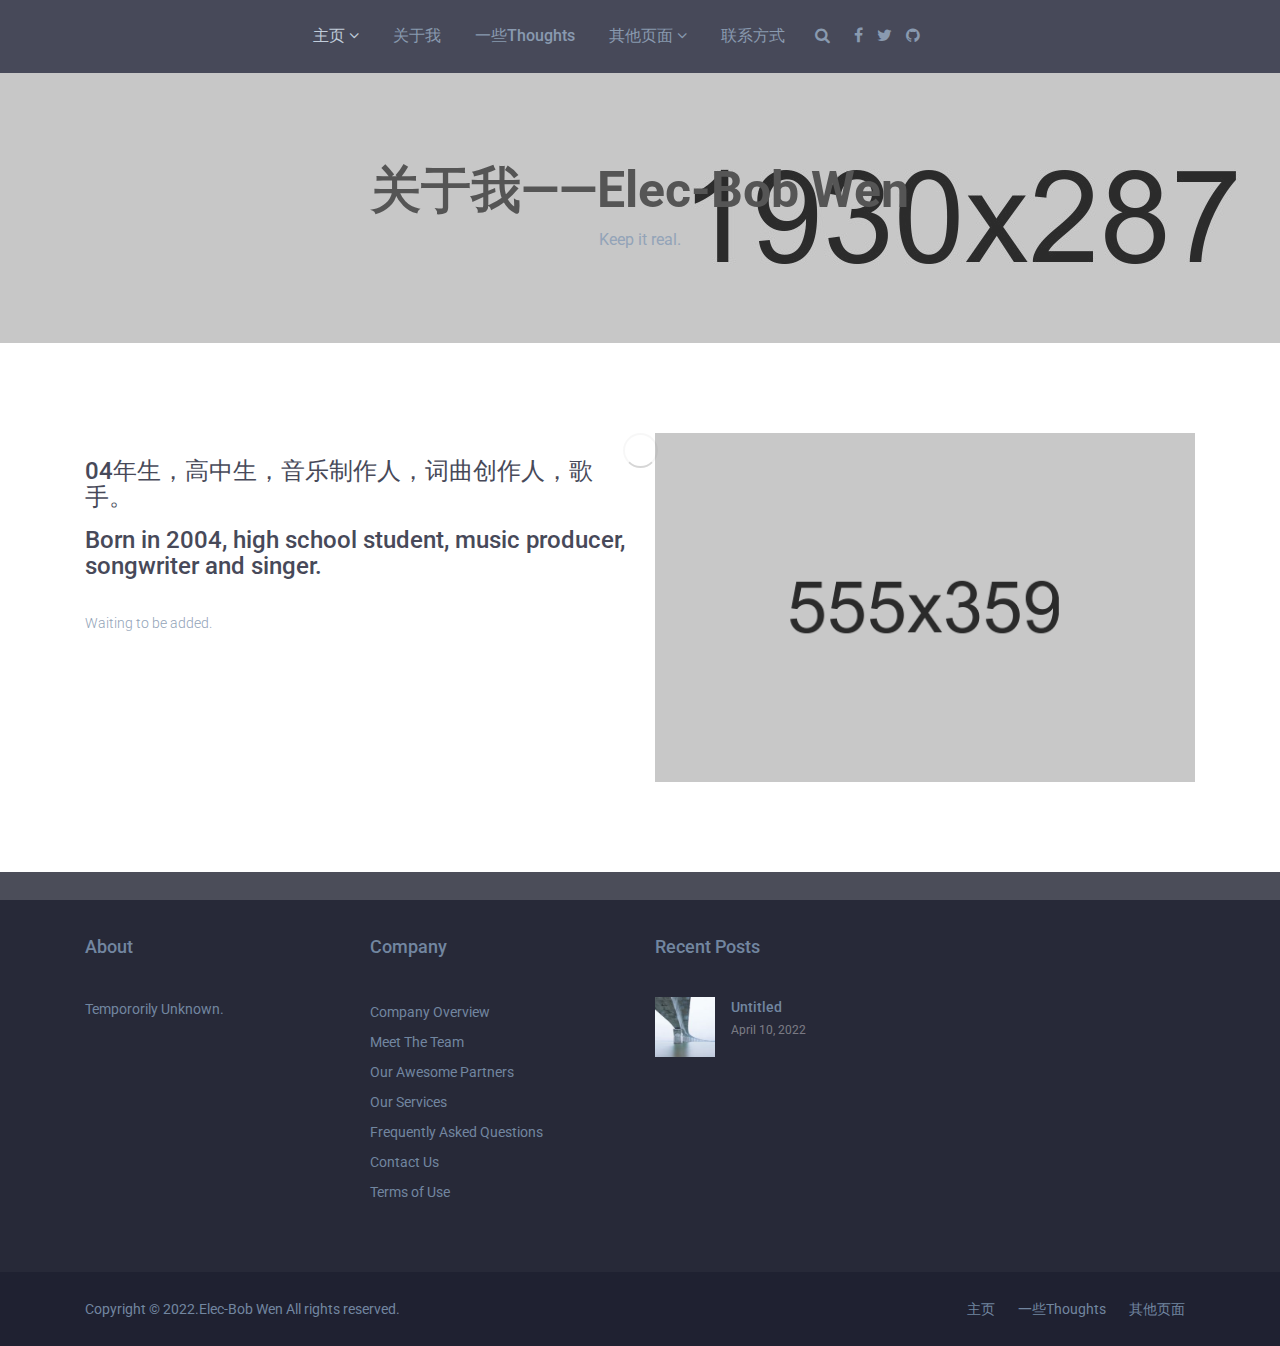
==== commit 35c1c03f: "Commit" ====
--- a/about.html
+++ b/about.html
@@ -30,11 +30,6 @@
             <header>
             <div class="container">
                 <div class="row">
-                    <div class="col-6 col-sm-3 logo-column">
-                        <a href="index.html" class="logo">
-                            <img src="assets/img/logo.png" alt="logo">
-                        </a>
-                    </div>
                     <div class="col-6 col-sm-9 nav-column clearfix">
                         <div class="right-nav">
                             <span class="search-icon fa fa-search"></span>
@@ -50,33 +45,31 @@
                         </div>
                         <nav id="menu" class="d-none d-lg-block">
                             <ul>
-                                <li class="current-menu-item has-child">
-                                    <a href="index.html">Home</a>
+                              <li class="current-menu-item has-child">
+                                    <a href="index.html">主页</a>
                                     <ul class="sub-menu">
                                         <li><a href="index.html">Home - 01</a></li>
-                                        <li><a href="index-2.html">Home - 02</a></li>
-                                        <li><a href="index-3.html">Home - 03</a></li>
                                     </ul>
                                 </li>
-                                <li><a href="about.html">About</a></li>
-                                <li><a href="portfolio.html">Portfolio</a></li>
+                              <li><a href="about.html">关于我</a></li>
+                              <li><a href="portfolio.html">一些Thoughts</a></li>
                                 <li class="has-child">
-                                    <a href="#">Pages</a>
+                                    <a href="#">其他页面</a>
                                     <ul class="sub-menu">
                                         <li><a href="404.html">404</a></li>
-                                        <li><a href="about.html">About</a></li>
-                                        <li><a href="career.html">Career</a></li>
-                                        <li><a href="coming-soon.html">Coming Soon</a></li>
-                                        <li><a href="contact.html">Contact</a></li>
-                                        <li><a href="faq.html">Faq</a></li>
-                                        <li><a href="portfolio.html">Portfolio</a></li>
-                                        <li><a href="pricing.html">Pricing</a></li>
-                                        <li><a href="service.html">Service</a></li>
-                                        <li><a href="team.html">Team</a></li>
-                                        <li><a href="testimonial.html">Testimonial</a></li>
+                                        <li><a href="about.html">关于我</a></li>
+                                        <li><a href="#">Career</a></li>
+                                        <li><a href="#">Coming Soon</a></li>
+                                        <li><a href="contact.html">联系方式</a></li>
+                                        <li><a href="#">Faq</a></li>
+                                        <li><a href="portfolio.html">一些Thoughts</a></li>
+                                        <li><a href="#">Pricing</a></li>
+                                        <li><a href="#">Service</a></li>
+                                        <li><a href="#">Team</a></li>
+                                        <li><a href="#">Testimonial</a></li>
                                     </ul>
                                 </li>
-                                <li><a href="contact.html">Contact</a></li>
+                                <li><a href="contact.html">联系方式</a></li>
                             </ul>
                         </nav>
                     </div>
@@ -84,8 +77,8 @@
             </div>
         </header>    <div class="page-title sp" style="background-image: url(assets/img/page-title.jpg)">
     <div class="container text-center">
-        <h2>About Us</h2>
-        <p>Malesuada fames ac turpis egestas. Vestibulum tortor quam, feugiat vitae.</p>
+        <h2>关于我——Elec-Bob Wen</h2>
+        <p>Keep it real. </p>
     </div>
 </div>        
     <div class="about-area sp">
@@ -93,10 +86,8 @@
         <div class="row">
             <div class="col-md-6">
                 <div class="about-content">
-                    <h3>USA’s most trusted 3D and graphic designing studio, a very passionate team inside.</h3>
-                    <p>Lorem ipsum dolor sit amet, consectetur adipisicing elit, sed do eiusmod tempor incididunt ut labore et dolore magna aliqua. Ut enim ad minim veniam, quis nostrud exercitation ullamco laboris nisi ut aliquip. </p>
-                    <p>Exa commodo consequat.Pellentesque habitant morbi tristique senectus et netus et malesuada fames ac turpis egestas.</p>
-                    <a href="#" class="button">More about</a>
+                    <h3><p>04年生，高中生，音乐制作人，词曲创作人，歌手。</p><p>Born in 2004, high school student, music producer, songwriter and singer. </p></h3>
+                    <p>Waiting to be added. </p>
                 </div>
             </div>
             <div class="col-md-6">
@@ -106,189 +97,15 @@
             </div>
         </div>
     </div>
-</div>    <div class="skill-area spb">
-    <div class="container">
-        <div class="row">
-            <div class="col-md-4">
-                <div class="skill-title">
-                    <h2>Our skills</h2>
-                    <p>Lorem ipsum dolor sit amet conse</p>
-                    <a href="#" class="button">See our work</a>
-                </div>
-            </div>
-            <div class="col-md-8">
-                <div class="row">
-                    <div class="col-sm-6 single-skill">
-                        <h4>HTML</h4>
-                        <div class="barfiller">
-                            <span class="tip"></span>
-                            <span class="fill" data-percentage="50"></span>
-                        </div>
-                    </div>
-                    <div class="col-sm-6 single-skill">
-                        <h4>PHP</h4>
-                        <div class="barfiller">
-                            <span class="tip"></span>
-                            <span class="fill" data-percentage="50"></span>
-                        </div>
-                    </div>
-                    <div class="col-sm-6 single-skill">
-                        <h4>JavaScript</h4>
-                        <div class="barfiller">
-                            <span class="tip"></span>
-                            <span class="fill" data-percentage="50"></span>
-                        </div>
-                    </div>
-                    <div class="col-sm-6 single-skill">
-                        <h4>CSS</h4>
-                        <div class="barfiller">
-                            <span class="tip"></span>
-                            <span class="fill" data-percentage="50"></span>
-                        </div>
-                    </div>
-                    <div class="col-sm-6 single-skill">
-                        <h4>AJAX</h4>
-                        <div class="barfiller">
-                            <span class="tip"></span>
-                            <span class="fill" data-percentage="50"></span>
-                        </div>
-                    </div>
-                    <div class="col-sm-6 single-skill">
-                        <h4>Database</h4>
-                        <div class="barfiller">
-                            <span class="tip"></span>
-                            <span class="fill" data-percentage="50"></span>
-                        </div>
-                    </div>
-                </div>
-            </div>
-        </div>
-    </div>
-</div>    <div class="tabs-area spb">
-    <div class="container">
-        <ul class="nav tabs-nav" id="pills-tab" role="tablist">
-            <li class="nav-item">
-                <a class="nav-link active" id="pills-home-tab" data-toggle="pill" href="#mission">
-                    <i class="fa fa-puzzle-piece"></i>
-                    <span>Our Missioin</span>
-                </a>
-            </li>
-            <li class="nav-item">
-                <a class="nav-link" id="pills-profile-tab" data-toggle="pill" href="#vision">
-                    <i class="fa fa-binoculars"></i>
-                    <span>Our Vision</span>
-                </a>
-            </li>
-            <li class="nav-item">
-                <a class="nav-link" id="pills-profile-tab" data-toggle="pill" href="#funds">
-                    <i class="fa fa-pie-chart"></i>
-                    <span>Investments & Fundings</span>
-                </a>
-            </li>
-            <li class="nav-item">
-                <a class="nav-link" id="pills-profile-tab" data-toggle="pill" href="#history">
-                    <i class="fa fa-qrcode"></i>
-                    <span>Our History</span>
-                </a>
-            </li>
-
-        </ul>
-        <div class="tab-content" id="pills-tabContent">
-            <div class="tab-pane fade show active" id="mission" role="tabpanel">
-                <div class="row">
-                    <div class="col-md-6">
-                        <img src="http://lorempicsum.com/simpsons/490/200/2" alt="">
-                    </div>
-                    <div class="col-md-6">
-                        <p>When I was just starting 6th grade I got my first job. Paperboy! Boy, was I excited. At that time I had spent a lot of time actually playing the video official game Paperboy disked.</p>
-                        <p>Lorem ipsum dolor sit amet, consectetur adipisicing elit, sed do eiusmod tempor incididunt ut labore et dolore magna aliqua. Ut enim ad minim veniam, quis nostrud exercitation ullamco laboris nisi ut aliquip. You would need to research online, for newspapers that are in your area.</p>
-                    </div>
-                </div>
-            </div>
-            <div class="tab-pane fade" id="vision" role="tabpanel">
-                    <div class="row">
-                        <div class="col-md-6">
-                            <p><strong>When I was just starting 6th grade I got my first job. Paperboy! Boy, was I excited. At that time I had spent a lot of time actually playing the video official game Paperboy disked.</strong></p>
-                            <p>Lorem ipsum dolor sit amet, consectetur adipisicing elit, sed do eiusmod tempor incididunt ut labore et dolore magna aliqua. Ut enim ad minim veniam, quis nostrud exercitation ullamco laboris nisi ut aliquip.</p>
-                        </div>
-                        <div class="col-md-6">
-                            <p>When I was just starting 6th grade I got my first job. Paperboy! Boy, was I excited. At that time I had spent a lot of time actually playing the video official game Paperboy disked.</p>
-                            <p>Lorem ipsum dolor sit amet, consectetur adipisicing elit, sed do eiusmod tempor incididunt ut labore et dolore magna aliqua. Ut enim ad minim veniam, quis nostrud exercitation ullamco laboris nisi ut aliquip. You would need to research online, for newspapers that are in your area.</p>
-                        </div>
-                    </div>
-            </div>
-            <div class="tab-pane fade" id="funds" role="tabpanel">
-                    <div class="row">
-                        <div class="col-md-6">
-                            <p><strong>When I was just starting 6th grade I got my first job. Paperboy! Boy, was I excited. At that time I had spent a lot of time actually playing the video official game Paperboy disked.</strong></p>
-                            <p>Lorem ipsum dolor sit amet, consectetur adipisicing elit, sed do eiusmod tempor incididunt ut labore et dolore magna aliqua. Ut enim ad minim veniam, quis nostrud exercitation ullamco laboris nisi ut aliquip.</p>
-                        </div>
-                        <div class="col-md-6">
-                            <img src="http://lorempicsum.com/simpsons/490/200/3" alt="">
-                        </div>
-                    </div>
-            </div>
-            <div class="tab-pane fade" id="history" role="tabpanel">
-                <div class="row">
-                    <div class="col-md-6">
-                        <img src="http://lorempicsum.com/simpsons/490/100/3" alt="">
-                        <br>
-                        <br>
-                        <p>Lorem ipsum dolor sit amet, consectetur adipisicing elit, sed do eiusmod tempor incididunt ut labore et dolore magna aliqua. Ut enim ad minim veniam, quis nostrud exercitation ullamco laboris nisi utad minim veniam, quis nostrud exercitation ullamco laboris nisi ut aliquip.</p>
-                    </div>
-                    <div class="col-md-6">
-                        <p><strong>When I was just starting 6th grade I got my first job. Paperboy! Boy, was I excited. At that time I had spent a lot of time actually playing the video official game Paperboy disked.</strong></p>
-                        <p>Lorem ipsum dolor sit amet, consectetur adipisicing elit, sed do eiusmod tempor incididunt ut labore et dolore magna aliqua. Ut enim ad minim veniam, quis nostrud exercitation ullamco laboris nisi ut aliquip. You would need to research online, for newspapers that are in your area.</p>
-                    </div>
-                </div>
-            </div>
-        </div>
-
-    </div>
-</div>    <div class="spb">
-        <div class="brand-area">
-    <div class="container">
-        <div class="row">
-            <div class="col-md-3 col-6 single-brand">
-                <div class="inner">
-                    <a href="#">
-                        <img src="assets/img/brand1.png" alt="">
-                    </a>
-                </div>
-            </div>
-            <div class="col-md-3 col-6 single-brand">
-                <div class="inner">
-                    <a href="#">
-                        <img src="assets/img/brand2.png" alt="">
-                    </a>
-                </div>
-            </div>
-            <div class="col-md-3 col-6 single-brand">
-                <div class="inner">
-                    <a href="#">
-                        <img src="assets/img/brand3.png" alt="">
-                    </a>
-                </div>
-            </div>
-            <div class="col-md-3 col-6 single-brand">
-                <div class="inner">
-                    <a href="#">
-                        <img src="assets/img/brand4.png" alt="">
-                    </a>
-                </div>
-            </div>
-        </div>
-    </div>
-</div>    </div>
-    <footer>
+</div>    
+   <footer>
     <div class="footer-top">
         <div class="container">
             <div class="row">
                 <div class="col-md-6 col-lg-3 footer_widget">
                     <div class="inner">
                         <h4>About</h4>
-                        <p>Pellentesque habitant morbi tristique senectus et netus et malesuada fames ac turpis egestas.</p>
-                        <p>Vestibulum tortor quam, feugiat vitae, ultricies eget, tempor sit amet, antesenectus et netus et malesuada fames ac turpis egestas.</p>
+                        <p>Tempororily Unknown. </p>
                     </div>
                 </div>
                 <div class="col-md-6 col-lg-3 footer_widget">
@@ -314,45 +131,11 @@
                             </a>
                             <div class="media-body">
                                 <h5>
-                                    <a href="#">Curling irons are as individual as the women</a>
+                                    <a href="#">Untitled</a>
                                 </h5>
-                                <span>June 22, 2021</span>
+                                <span>April 10, 2022</span>
                             </div>
                         </div>
-                        <div class="media">
-                            <a href="#">
-                                <img src="assets/img/recent2.jpg" class="d-flex mr-3" alt="">
-                            </a>
-                            <div class="media-body">
-                                <h5>
-                                    <a href="#">Curling irons are as individual as the women</a>
-                                </h5>
-                                <span>June 22, 2021</span>
-                            </div>
-                        </div>
-                        <div class="media">
-                            <a href="#">
-                                <img src="assets/img/recent3.jpg" class="d-flex mr-3" alt="">
-                            </a>
-                            <div class="media-body">
-                                <h5>
-                                    <a href="#">Curling irons are as individual as the women</a>
-                                </h5>
-                                <span>June 22, 2021</span>
-                            </div>
-                        </div>
-                    </div>
-                </div>
-                <div class="col-md-6 col-lg-3 footer_widget">
-                    <div class="inner">
-                        <h4>Address</h4>
-                        <h5>Flat Pro, Inc.</h5>
-                        <p>649 Folsom Ave, Suite 400 <br>San Francisco, CA 63105 <br>P: (123) 456-7890</p>
-                        <h4>Newsletter</h4>
-                        <form action="#" class="nw_form">
-                            <input placeholder="Enter your email" type="email">
-                            <button><i class="fa fa-paper-plane"></i></button>
-                        </form>
                     </div>
                 </div>
             </div>
@@ -363,16 +146,14 @@
             <div class="row">
                 <div class="col-lg-6">
                     <div class="copyright-txt">
-                        Copyright &copy; 2021.Company name All rights reserved.<a target="_blank" href="http://sc.chinaz.com/moban/">&#x7F51;&#x9875;&#x6A21;&#x677F;</a>
+                        Copyright &copy; 2022.Elec-Bob Wen All rights reserved.
                     </div>
                 </div>
                 <div class="col-lg-6 text-right">
                     <div class="footer-nav">
-                        <a href="#">Home</a>
-                        <a href="#">Portfolio</a>
-                        <a href="#">Pages</a>
-                        <a href="#">Shortcode</a>
-                        <a href="#">Blog</a>
+                        <a href="index.html">主页</a>
+                        <a href="portfolio.html">一些Thoughts</a>
+                        <a href="#">其他页面</a>
                     </div>
                 </div>
             </div>
--- a/assets/css/main.css
+++ b/assets/css/main.css
@@ -328,8 +328,9 @@
     font-family: "fontawesome";
     margin-left: 4px; }
   #menu ul > li {
-    display: inline-block;
-    position: relative; }
+	display: inline-block;
+	position: relative;
+}
     #menu ul > li > a {
       padding: 0 15px;
       font-weight: 500;
@@ -340,17 +341,18 @@
       color: #b5c3d4; }
 
 #menu ul ul {
-  position: absolute;
-  background-color: #fff;
-  left: 0;
-  top: calc(100% + 23px);
-  z-index: 2;
-  width: 220px;
-  text-align: left;
-  padding: 15px 20px;
-  opacity: 0;
-  visibility: hidden;
-  box-shadow: 0 2px 3px rgba(0, 0, 0, 0.15); }
+	position: absolute;
+	background-color: #fff;
+	left: 67px;
+	top: 66px;
+	z-index: 2;
+	width: 220px;
+	text-align: left;
+	padding: 15px 20px;
+	opacity: 0;
+	visibility: hidden;
+	box-shadow: 0 2px 3px rgba(0, 0, 0, 0.15);
+}
   #menu ul ul::after {
     content: "";
     border: 8px solid transparent;
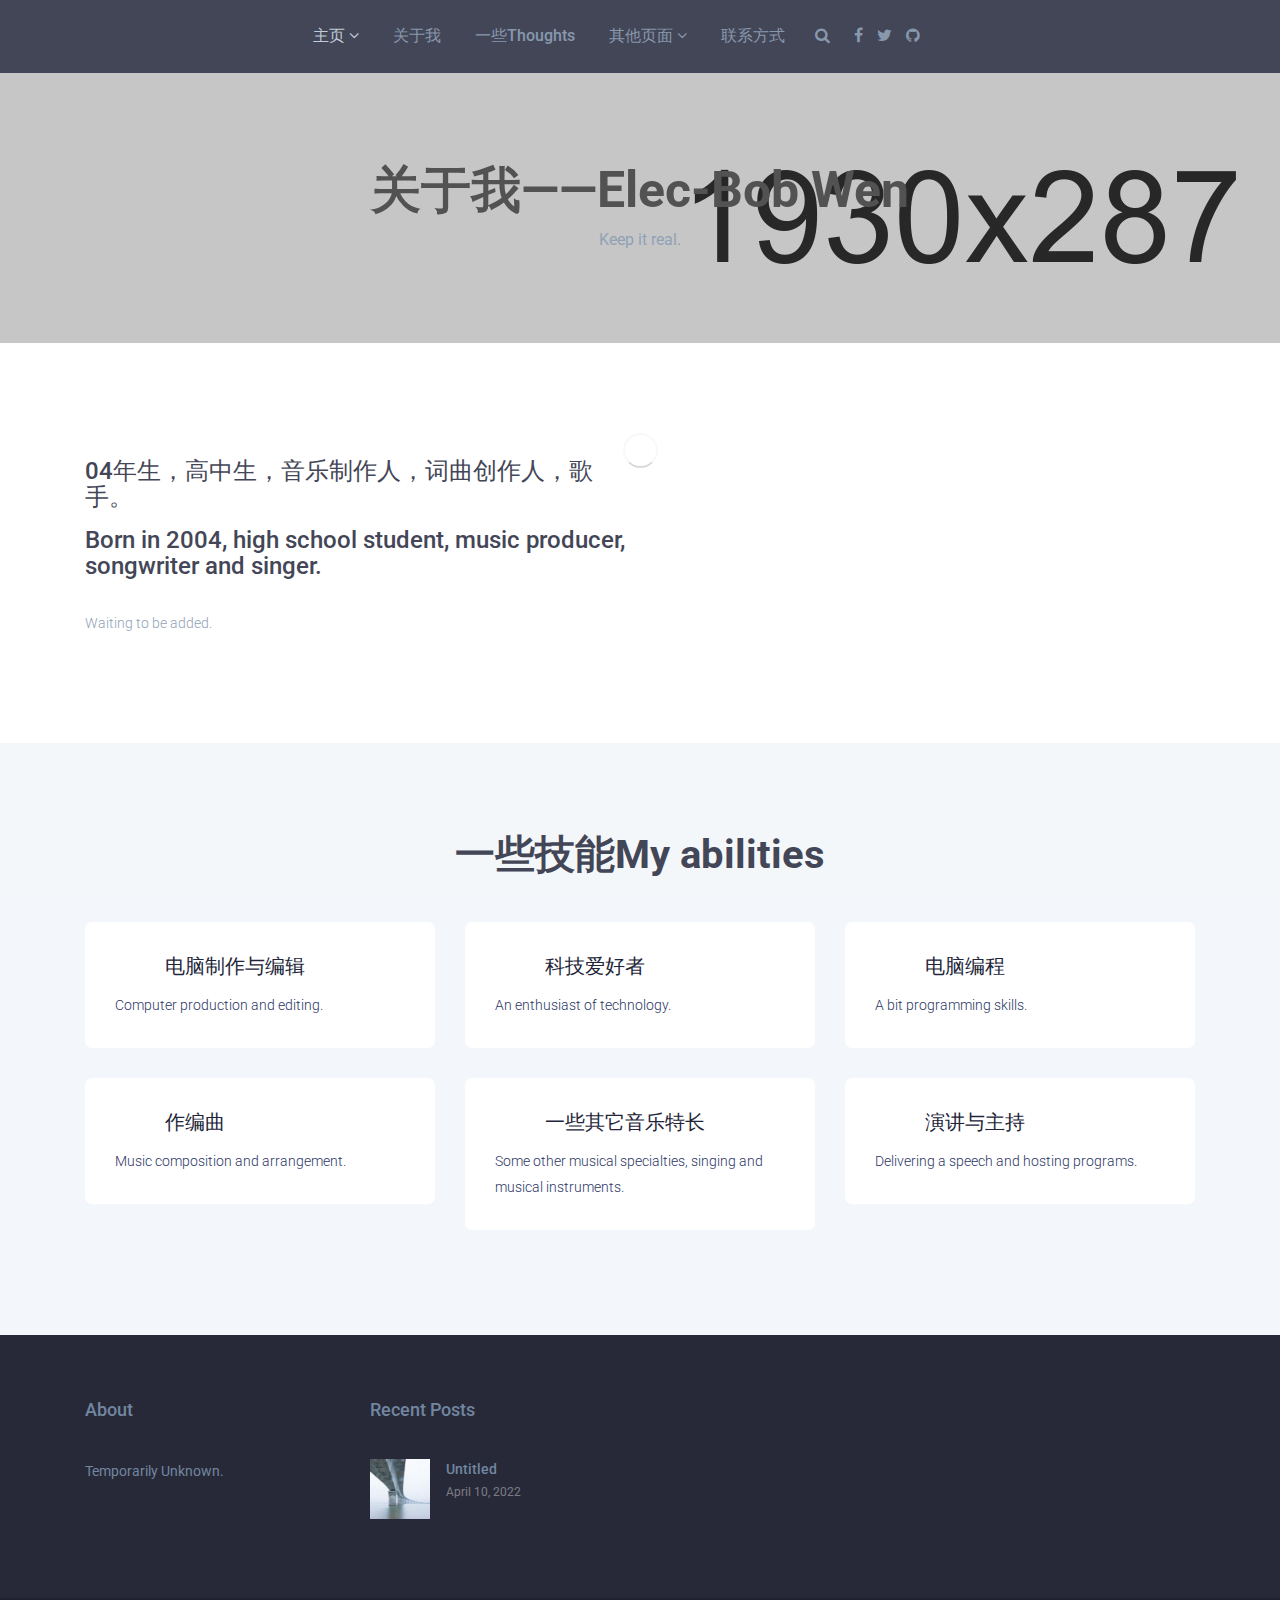
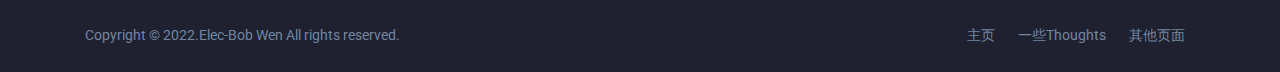
==== commit 90bdc804: "Commit" ====
--- a/about.html
+++ b/about.html
@@ -1,4 +1,4 @@
-
+﻿
 <!DOCTYPE html>
 <html lang="en">
 
@@ -90,9 +90,71 @@
                     <p>Waiting to be added. </p>
                 </div>
             </div>
-            <div class="col-md-6">
-                <div class="about-img">
-                    <img src="assets/img/about.png" alt="">
+        </div>
+    </div>
+</div>
+<div class="service-area bg2 sp">
+    <div class="container">
+        <div class="section-title">
+            <h2>一些技能My abilities        </h2>
+        </div>
+        <div class="row">
+            <div class="col-lg-4 col-md-6 single-service">
+                <div class="inner">
+                    <div class="title">
+                        <h4>电脑制作与编辑</h4>
+                    </div>
+                    <div class="content">
+                        <p>Computer production and editing.</p>
+                    </div>
+                </div>
+            </div>
+            <div class="col-lg-4 col-md-6 single-service">
+                <div class="inner">
+                    <div class="title">
+                        <h4>科技爱好者</h4>
+                    </div>
+                    <div class="content">
+                        <p>An enthusiast of technology.</p>
+                    </div>
+                </div>
+            </div>
+            <div class="col-lg-4 col-md-6 single-service">
+                <div class="inner">
+                    <div class="title">
+                        <h4>电脑编程</h4>
+                    </div>
+                    <div class="content">
+                        <p>A bit programming skills. </p>
+                    </div>
+                </div>
+            </div>
+            <div class="col-lg-4 col-md-6 single-service">
+                <div class="inner">
+                    <div class="title">
+                        <h4>作编曲</h4>
+                    </div>
+                    <div class="content">Music composition and arrangement. </div>
+                </div>
+            </div>
+            <div class="col-lg-4 col-md-6 single-service">
+                <div class="inner">
+                    <div class="title">
+                        <h4>一些其它音乐特长</h4>
+                    </div>
+                    <div class="content">
+                        <p>Some other musical specialties, singing and musical instruments. </p>
+                    </div>
+                </div>
+            </div>
+            <div class="col-lg-4 col-md-6 single-service">
+                <div class="inner">
+                    <div class="title">
+                        <h4>演讲与主持</h4>
+                    </div>
+                    <div class="content">
+                        <p>Delivering a speech and hosting programs. </p>
+                    </div>
                 </div>
             </div>
         </div>
@@ -105,21 +167,7 @@
                 <div class="col-md-6 col-lg-3 footer_widget">
                     <div class="inner">
                         <h4>About</h4>
-                        <p>Tempororily Unknown. </p>
-                    </div>
-                </div>
-                <div class="col-md-6 col-lg-3 footer_widget">
-                    <div class="inner">
-                        <h4>Company</h4>
-                        <ul>
-                            <li><a href="#">Company Overview</a></li>
-                            <li><a href="#">Meet The Team</a></li>
-                            <li><a href="#">Our Awesome Partners</a></li>
-                            <li><a href="#">Our Services</a></li>
-                            <li><a href="#">Frequently Asked Questions</a></li>
-                            <li><a href="#">Contact Us</a></li>
-                            <li><a href="#">Terms of Use</a></li>
-                        </ul>
+                        <p>Temporarily Unknown. </p>
                     </div>
                 </div>
                 <div class="col-md-6 col-lg-3 footer_widget">
